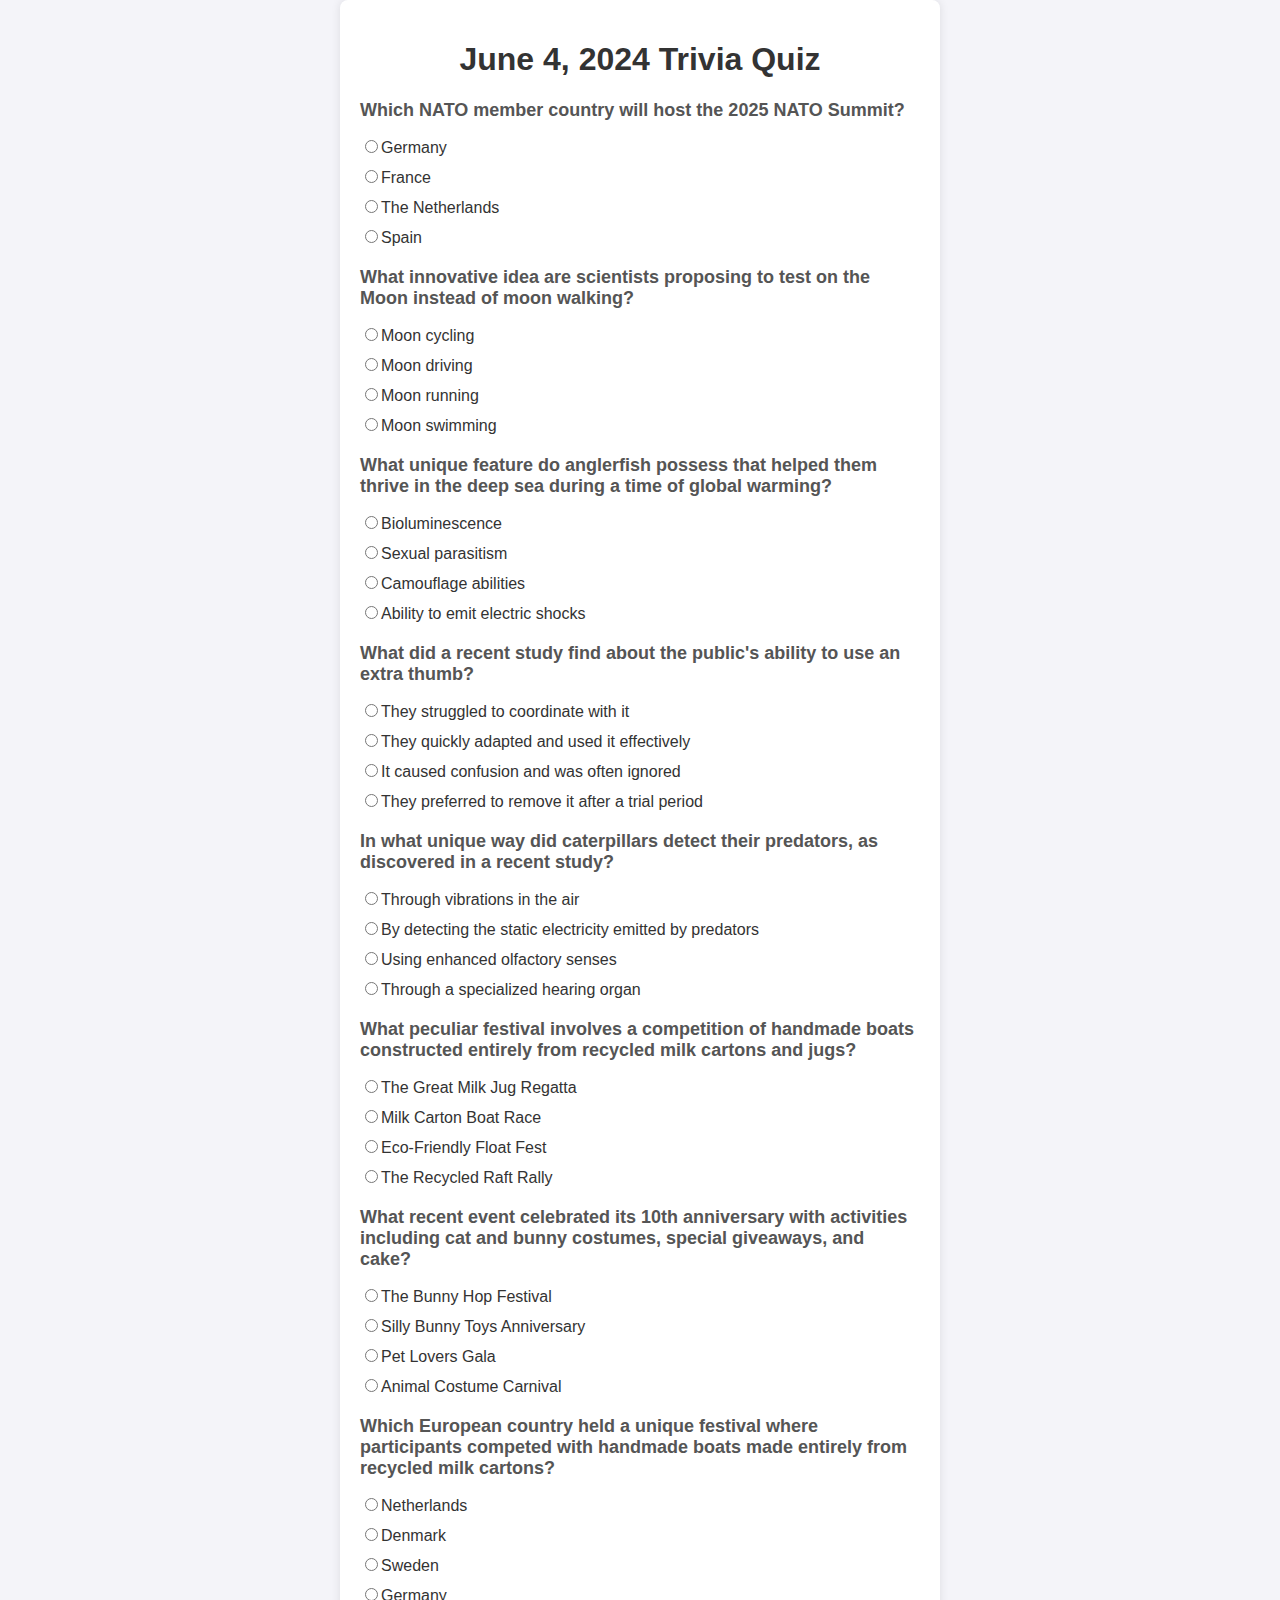
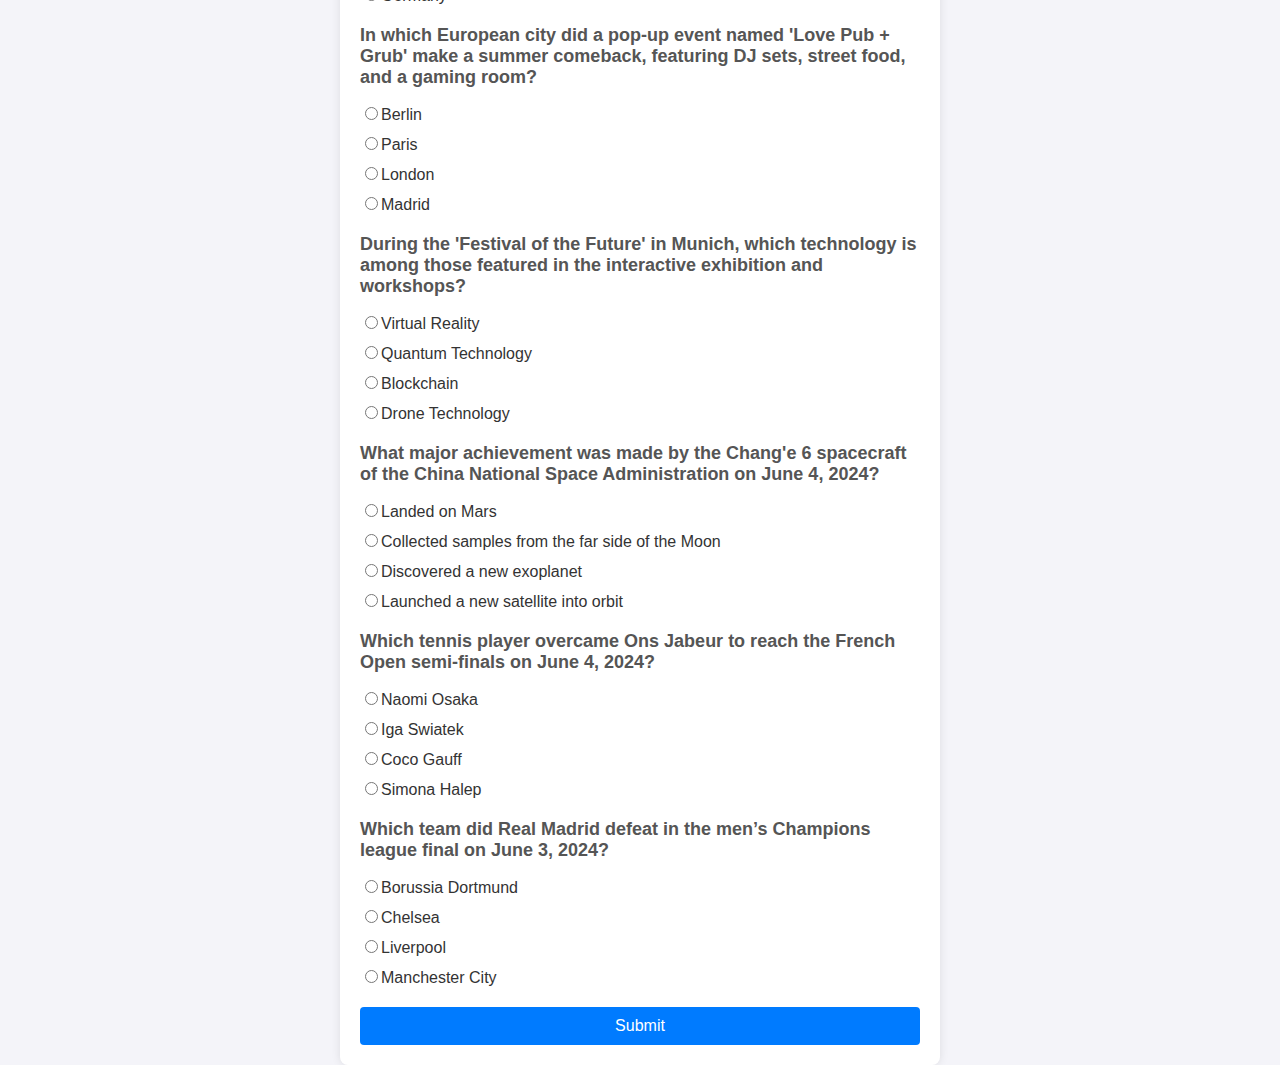
==== june-4.html @ ee3f6e12 "page add etc" ====
<!DOCTYPE html>
<html lang="en">
<head>
    <meta charset="UTF-8">
    <meta name="viewport" content="width=device-width, initial-scale=1.0">
    <title>June 4, 2024 Quiz</title>
    <link rel="stylesheet" href="styles.css">
</head>
<body>
    <div class="container">
        <h1>June 4, 2024 Trivia Quiz</h1>
        <form id="quiz-form">
            <div id="questions-container"></div>
            <button type="submit">Submit</button>
        </form>
        <div id="results" style="display: none;">
            <h2>Results</h2>
            <p id="score"></p>
            <div id="detailed-results"></div>
        </div>
    </div>
    <script src="script.js"></script>
</body>
</html>
---- styles.css ----
body {
    font-family: Arial, sans-serif;
    background-color: #f4f4f9;
    margin: 0;
    padding: 0;
    display: flex;
    justify-content: center;
    align-items: center;
    min-height: 100vh; /* Ensure the body covers the full height of the viewport */
}

.container {
    background: white;
    padding: 20px;
    border-radius: 8px;
    box-shadow: 0 0 10px rgba(0,0,0,0.1);
    max-width: 600px;
    width: 100%;
    text-align: left; /* Align everything to the left */
    box-sizing: border-box; /* Include padding and border in the element's total width and height */
}

h1 {
    color: #333;
    text-align: center; /* Center only the title */
}

.question {
    margin: 20px 0;
}

.question h2 {
    font-size: 18px;
    color: #555;
}

.options {
    list-style-type: none;
    padding: 0;
}

.options li {
    margin: 10px 0;
}

.options label {
    font-size: 16px;
    color: #333;
}

button {
    display: block;
    width: 100%;
    padding: 10px;
    background-color: #007BFF;
    color: white;
    border: none;
    border-radius: 4px;
    font-size: 16px;
    cursor: pointer;
    margin-top: 20px;
}

button:hover {
    background-color: #0056b3;
}

#results {
    margin-top: 20px;
}
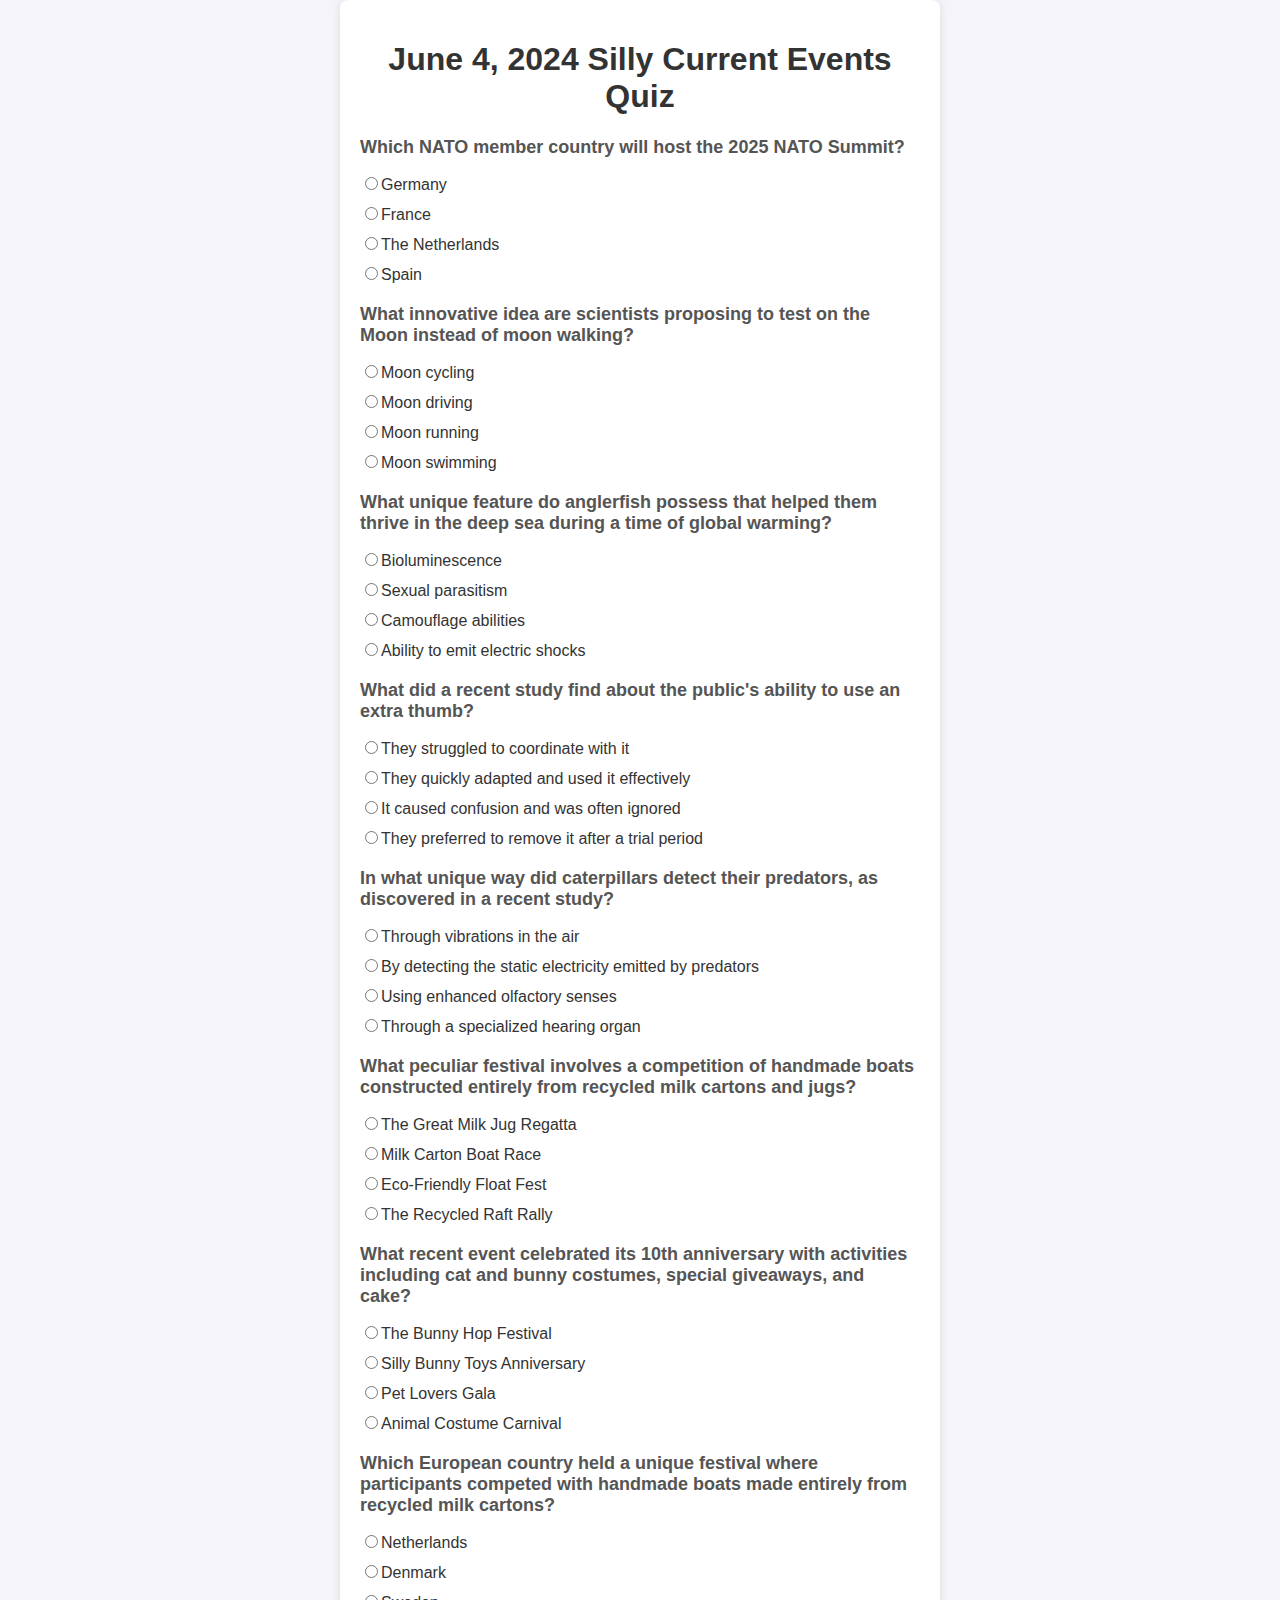
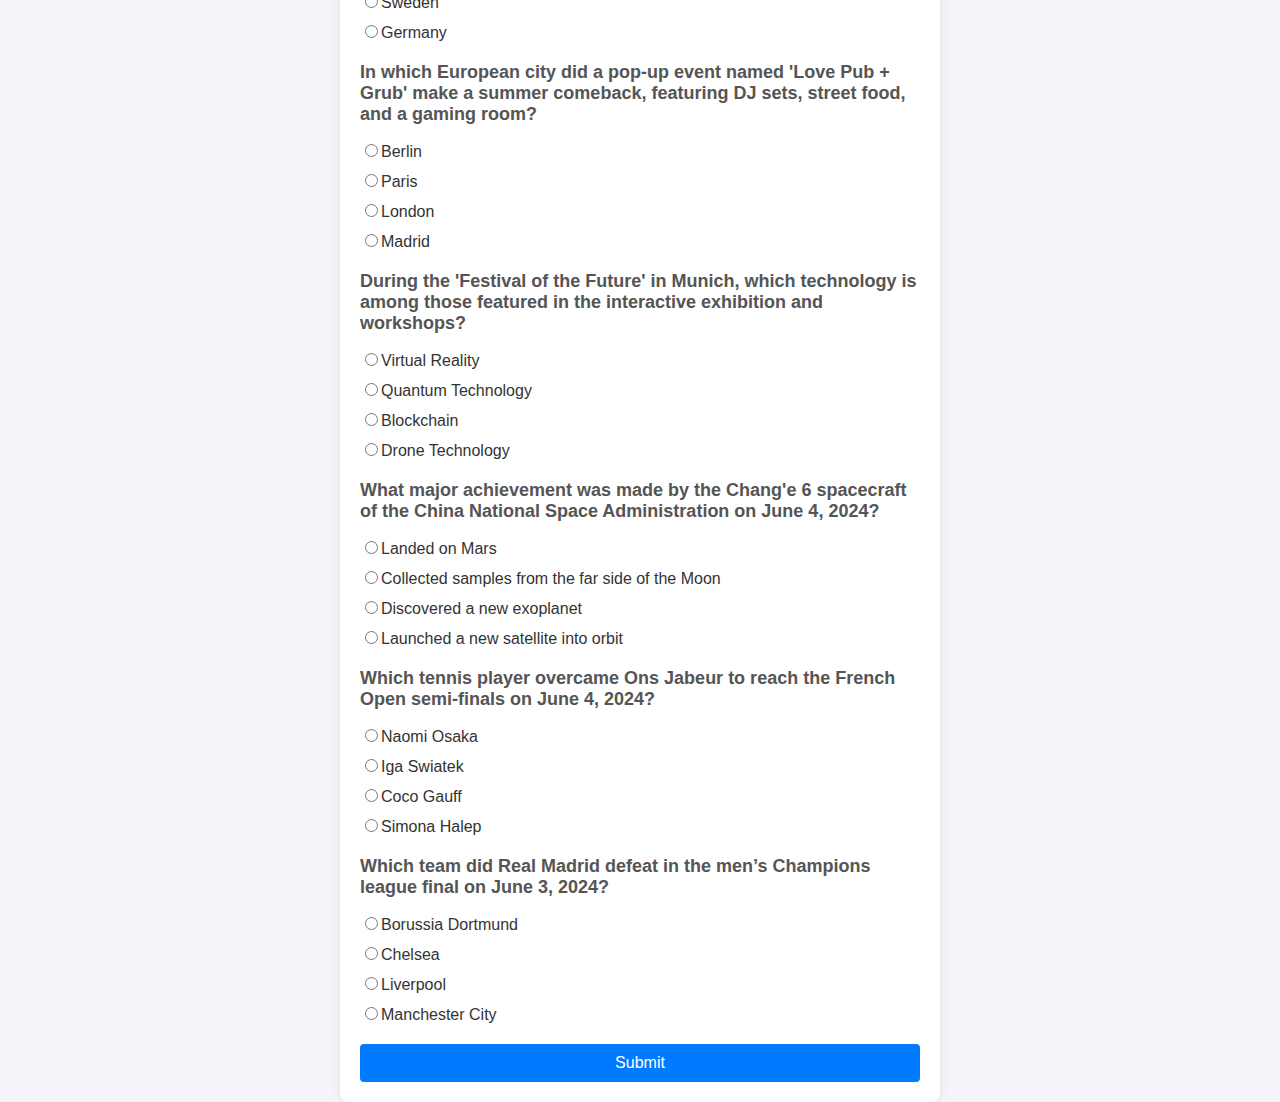
==== commit 54195170: "page add etc fix of titles again" ====
--- a/june-4.html
+++ b/june-4.html
@@ -8,7 +8,7 @@
 </head>
 <body>
     <div class="container">
-        <h1>June 4, 2024 Trivia Quiz</h1>
+        <h1>June 4, 2024 Silly Current Events Quiz</h1>
         <form id="quiz-form">
             <div id="questions-container"></div>
             <button type="submit">Submit</button>
